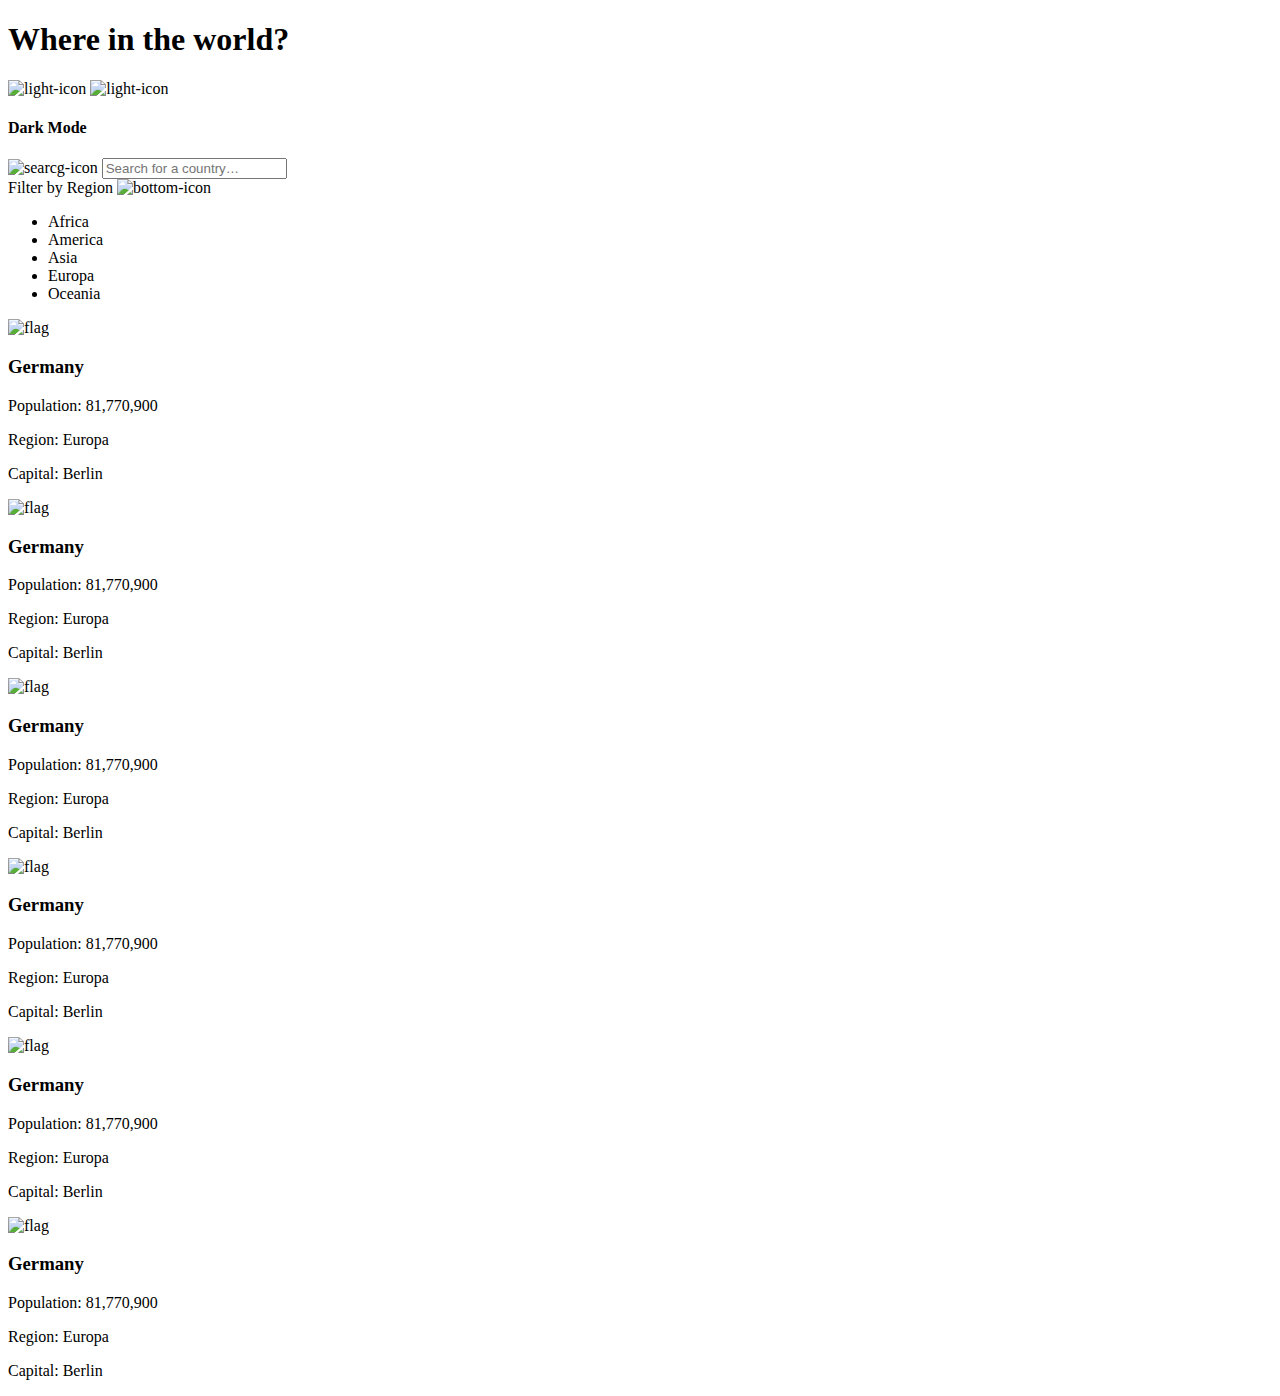
==== index.html @ 35b0d166 "make primary html structure" ====
<!DOCTYPE html>
<html lang="en">
  <head>
    <meta charset="UTF-8" />
    <meta name="viewport" content="width=device-width, initial-scale=1.0" />
    <title>Rest Countries API</title>
    <link rel="shortcut icon" href="Tesla.png" type="image/x-icon" />
    <link rel="stylesheet" href="./css/normalize.css" />
    <link rel="stylesheet" href="./css/style.css" />
  </head>
  <body>
    <!-- HEADER START -->
    <header class="header">
      <div class="site-header container">
        <h1 class="site__logo">Where in the world?</h1>
        <div class="site__dark-mode">
          <img id="light-icon" class="hidden" src="./image/light-icon.svg" alt="light-icon">
          <img id="dark-icon" src="./image/dark-icon.svg" alt="light-icon">
          <h4 class="site__mode-title">Dark Mode</h4>
        </div>
      </div>
    </header>
    <!-- HEADER END -->
    <!-- MAIN START -->
    <main class="site__form container">
      <div class="site__form-container">
        <form id="form">
         <img src="./image/search-icon.svg" alt="searcg-icon">
          <input
            type="text"
            id="search"
            placeholder="Search for a country…"
            autocomplete="off"
          />
        </form>
        <section class="country" id="country">
         <span class="country_title">Filter by Region</span>
          <img id="bottom-btn" src="./image/bottom-icon.svg" alt="bottom-icon">
        </section>
        <ul class="country-wrapper" id="country__list">
          <li class="country__item">Africa</li>
          <li class="country__item">America</li>
          <li class="country__item">Asia</li>
          <li class="country__item">Europa</li>
          <li class="country__item">Oceania</li>
        </ul>
      </div>

    </main>
    <!-- MAIN END -->
    <!-- SECTION START -->
    <section class="country__lists container">
      <div class="country__category">
        <div class="country_item">
          <img class="country_item_img" src="./image/germany-flag.png" alt="flag" width="264px" height="160px">
          <div class="country_item-content">
            <h3 class="country_item-name">Germany</h3>
            <p>Population: 81,770,900</p>
            <p>Region: Europa</p>
            <p>Capital: Berlin</p>
          </div>
        </div>
      </div>
      <div class="country__category">
        <div class="country_item">
          <img class="country_item_img" src="./image/germany-flag.png" alt="flag" width="264px" height="160px">
          <div class="country_item-content">
            <h3 class="country_item-name">Germany</h3>
            <p>Population: 81,770,900</p>
            <p>Region: Europa</p>
            <p>Capital: Berlin</p>
          </div>
        </div>
      </div>
      <div class="country__category">
        <div class="country_item">
          <img class="country_item_img" src="./image/germany-flag.png" alt="flag" width="264px" height="160px">
          <div class="country_item-content">
            <h3 class="country_item-name">Germany</h3>
            <p>Population: 81,770,900</p>
            <p>Region: Europa</p>
            <p>Capital: Berlin</p>
          </div>
        </div>
      </div>
      <div class="country__category">
        <div class="country_item">
          <img class="country_item_img" src="./image/germany-flag.png" alt="flag" width="264px" height="160px">
          <div class="country_item-content">
            <h3 class="country_item-name">Germany</h3>
            <p>Population: 81,770,900</p>
            <p>Region: Europa</p>
            <p>Capital: Berlin</p>
          </div>
        </div>
      </div>
      <div class="country__category">
        <div class="country_item">
          <img class="country_item_img" src="./image/germany-flag.png" alt="flag" width="264px" height="160px">
          <div class="country_item-content">
            <h3 class="country_item-name">Germany</h3>
            <p>Population: 81,770,900</p>
            <p>Region: Europa</p>
            <p>Capital: Berlin</p>
          </div>
        </div>
      </div>
      <div class="country__category">
        <div class="country_item">
          <img class="country_item_img" src="./image/germany-flag.png" alt="flag" width="264px" height="160px">
          <div class="country_item-content">
            <h3 class="country_item-name">Germany</h3>
            <p>Population: 81,770,900</p>
            <p>Region: Europa</p>
            <p>Capital: Berlin</p>
          </div>
        </div>
      </div>
    </section>
<!-- SECTION END -->























    <script src="./js/mode.js"></script>
    <script src="./js/request.js"></script>
    <script src="./js/app.js"></script>
  </body>
</html>
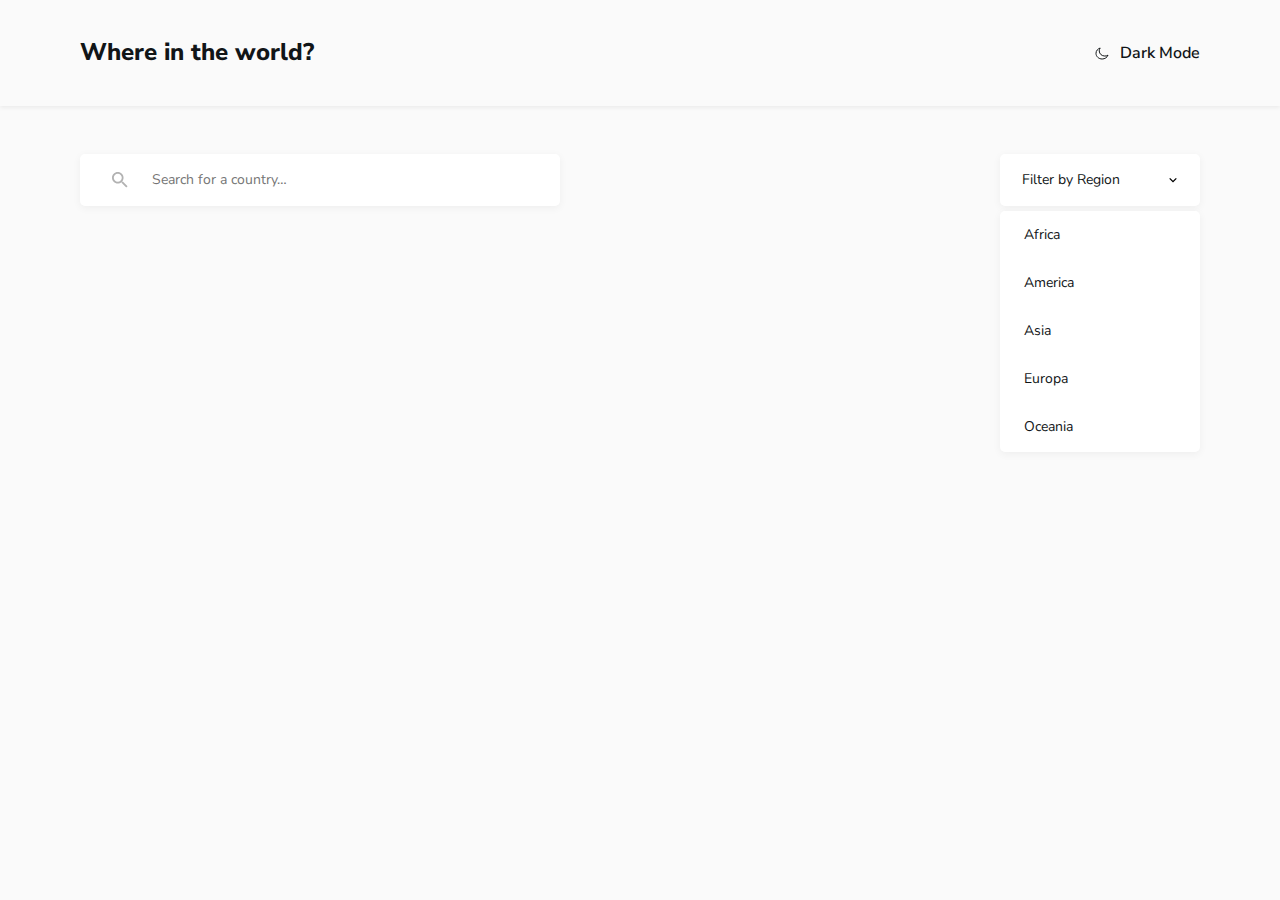
==== commit 14bd80fd: "done half parts" ====
--- a/index.html
+++ b/index.html
@@ -49,98 +49,10 @@
     </main>
     <!-- MAIN END -->
     <!-- SECTION START -->
-    <section class="country__lists container">
-      <div class="country__category">
-        <div class="country_item">
-          <img class="country_item_img" src="./image/germany-flag.png" alt="flag" width="264px" height="160px">
-          <div class="country_item-content">
-            <h3 class="country_item-name">Germany</h3>
-            <p>Population: 81,770,900</p>
-            <p>Region: Europa</p>
-            <p>Capital: Berlin</p>
-          </div>
-        </div>
-      </div>
-      <div class="country__category">
-        <div class="country_item">
-          <img class="country_item_img" src="./image/germany-flag.png" alt="flag" width="264px" height="160px">
-          <div class="country_item-content">
-            <h3 class="country_item-name">Germany</h3>
-            <p>Population: 81,770,900</p>
-            <p>Region: Europa</p>
-            <p>Capital: Berlin</p>
-          </div>
-        </div>
-      </div>
-      <div class="country__category">
-        <div class="country_item">
-          <img class="country_item_img" src="./image/germany-flag.png" alt="flag" width="264px" height="160px">
-          <div class="country_item-content">
-            <h3 class="country_item-name">Germany</h3>
-            <p>Population: 81,770,900</p>
-            <p>Region: Europa</p>
-            <p>Capital: Berlin</p>
-          </div>
-        </div>
-      </div>
-      <div class="country__category">
-        <div class="country_item">
-          <img class="country_item_img" src="./image/germany-flag.png" alt="flag" width="264px" height="160px">
-          <div class="country_item-content">
-            <h3 class="country_item-name">Germany</h3>
-            <p>Population: 81,770,900</p>
-            <p>Region: Europa</p>
-            <p>Capital: Berlin</p>
-          </div>
-        </div>
-      </div>
-      <div class="country__category">
-        <div class="country_item">
-          <img class="country_item_img" src="./image/germany-flag.png" alt="flag" width="264px" height="160px">
-          <div class="country_item-content">
-            <h3 class="country_item-name">Germany</h3>
-            <p>Population: 81,770,900</p>
-            <p>Region: Europa</p>
-            <p>Capital: Berlin</p>
-          </div>
-        </div>
-      </div>
-      <div class="country__category">
-        <div class="country_item">
-          <img class="country_item_img" src="./image/germany-flag.png" alt="flag" width="264px" height="160px">
-          <div class="country_item-content">
-            <h3 class="country_item-name">Germany</h3>
-            <p>Population: 81,770,900</p>
-            <p>Region: Europa</p>
-            <p>Capital: Berlin</p>
-          </div>
-        </div>
-      </div>
-    </section>
+    <ul id="country__lists" class="country__lists container"></ul>
 <!-- SECTION END -->
 
-
-
-
-
-
-
-
-
-
-
-
-
-
-
-
-
-
-
-
-
-
-
+<div class="overlay hidden" id="overlay"></div>
     <script src="./js/mode.js"></script>
     <script src="./js/request.js"></script>
     <script src="./js/app.js"></script>
--- a/css/style.css
+++ b/css/style.css
@@ -0,0 +1,383 @@
+@import url("https://fonts.googleapis.com/css2?family=Nunito+Sans:wght@300;400;600;800&display=swap");
+
+*{
+  margin: 0;
+  padding: 0;
+  box-sizing: border-box;
+  outline: none;
+  list-style: none;
+  text-decoration: none;
+}
+body {
+  font-family: 'Nunito Sans', sans-serif;
+  font-size: 14px;
+  background: var(--bg-color);
+}
+
+:root{
+  --text-color: #111517;
+  ---primary-color: #FFF;
+  --bg-color: #FAFAFA;
+  --shadow-color: rgba(0, 0, 0, 0.06);
+  --shadow-color2: rgba(0, 0, 0, 0.05);
+  --text-color2:#848484;
+}
+.hidden{
+  display: none !important;
+}
+.dark-mode{
+  ---primary-color:#2B3844;
+  --bg-color: #202C36;
+  --text-color : #fff;
+  --text-color2: #fff;
+}
+.container{
+  width: 100%;
+  max-width: 1440px;
+  margin-right: auto;
+  margin-left: auto;
+  padding-left: 80px;
+  padding-right: 80px;
+}
+.overlay {
+  position: fixed;
+  top: 0;
+  left: 0;
+  bottom: 0;
+  width: 100%;
+  background: rgba(0, 0, 0, 0.5);
+  backdrop-filter: blur(5px);
+}
+          /* HEADER SECTION */
+.site-header{
+  display: flex;
+  align-items: center;
+  justify-content: space-between;
+  padding-top: 23px;
+  padding-bottom: 23px;
+  background: var(--bg-color);
+  box-shadow: 0px 2px 4px 0px var(--shadow-color);
+}
+.site__dark-mode{
+  display: flex;
+  align-items: center;
+  gap: 10px;
+}
+.site__logo{
+  color: var(--text-color);
+  font-size: 24px;
+  font-weight: 800;
+}
+.site__mode-title{
+  color: var(--text-color);
+  font-size: 16px;
+  font-weight: 600;
+}
+                    /* MAIN SECTION */
+.site__form{
+  margin-top: 48px;
+  margin-bottom: 48px;
+  position: relative;
+}
+.site__form-container{
+  display: flex;
+  align-items: center;
+  justify-content: space-between;
+  margin-bottom: 48px;
+}
+form{
+  max-width: 480px;
+  width: 100%;
+  cursor: pointer;
+  border-radius: 5px;
+  background: var(---primary-color);
+  box-shadow: 0px 2px 9px 0px var(--shadow-color2);
+  display: flex;
+  align-items: center;
+  gap: 24px;
+  padding: 18px 30px 18px 32px;
+}
+form input{
+  color: var(--text-color2);
+  font-size: 14px;
+  font-weight: 400;
+  border: none;
+  background: var(---primary-color)
+}
+      /* SELECT SECTION */
+
+.country{
+  display: flex;
+  align-items: center;
+  justify-content: space-between;
+  max-width: 200px;
+  width: 100%;
+  border-radius: 5px;
+  background: var(---primary-color);
+  box-shadow: 0px 2px 9px 0px var(--shadow-color2);
+  padding: 18px 22px;
+  cursor: pointer;
+  position: relative;
+}
+/* .country-wrapper.hidden{
+  display: none;
+} */
+.country-wrapper{
+ position: absolute;
+ top: 110%;
+ right: 80px;
+ z-index: 10;
+ max-width: 200px;
+ width: 100%;
+ border-radius: 5px;
+ background: var(---primary-color);
+ box-shadow: 0px 2px 9px 0px var(--shadow-color2);
+}
+.country-wrapper .country__item{
+  padding: 16px 125px 16px 24px;
+  color: var(--text-color);
+  font-size: 14px;
+  font-weight: 400;
+  cursor: pointer;
+}
+.country__item:hover{
+  background: rgba(173, 173, 170, 0.301);
+}
+.country_title{
+  color: var(--text-color);
+  font-size: 14px;
+  font-weight: 400;
+}
+      /* GRID LIST */
+.country__lists{
+  display: grid;
+  grid-template-columns: repeat(auto-fit, minmax(250px, 1fr));
+  gap: 45px;
+}
+.country_item{
+  max-width: 264px;
+  width: 100%;
+  border-radius: 5px;
+  background: var(---primary-color);
+  box-shadow: 0px 0px 7px 2px rgba(0, 0, 0, 0.03);
+}
+.country_item-content{
+  padding: 24px 80px 46px 24px;
+}
+.country_item-content .country_item-name{
+  margin-bottom: 16px;
+  color: var(--text-color);
+  font-size: 18px;
+  font-weight: 800;
+  line-height: 26px;
+}
+.country_item p{
+  color: var(--text-color);
+  font-size: 14px;
+  font-weight: 600;
+  line-height: 16px;
+}
+.country_item p:not(:last-child){
+  margin-bottom: 8px;
+}
+/* ABOIUT HTML STYLES */
+.country__about{
+  padding: 70px 80px;
+}
+.back__item{
+  display: flex;
+  align-items: center;
+  gap: 11px;
+  margin-bottom: 60px;
+}
+.back__item.back-bg{
+  border-radius: 6px;
+  background: #2B3844;
+  box-shadow: 0px 0px 7px 0px rgba(0, 0, 0, 0.29);
+}
+.back__item .back__text{
+  color: var(--text-color);
+  font-size: 16px;
+  font-weight: 300;
+}
+.country__catalog{
+  display: flex;
+  align-items: center;
+  gap: 120px;
+}
+.country__content_wrapper{
+  display: flex;
+  align-items: flex-start;
+  gap: 140px;
+  margin-bottom: 65px;
+}
+.country__context__description p,
+.context__desc p{
+  color: var(--text-color);
+  font-size: 16px;
+  font-weight: 600;
+  line-height: 32px;
+}
+.country__context__description span,
+.context__desc span{
+  font-weight: 400;
+}
+.country__catalog-title{
+  color: var(--text-color);
+  font-size: 32px;
+  font-weight: 800;
+  margin-bottom: 23px;
+}
+.border__countries{
+  display: flex;
+  align-items: center;
+  gap: 15px;
+}
+.border__countries .border{
+  color: var(--text-color);
+  font-size: 16px;
+  font-weight: 600;
+  line-height: 24px;
+}
+.border__countries span{
+  padding: 5px 27px;
+  color: var(--text-color);
+  font-size: 14px;
+  font-weight: 300;
+  border-radius: 2px;
+  background: var(---primary-color);
+  box-shadow: 0px 0px 4px 1px rgba(0, 0, 0, 0.10);
+}
+
+
+@media screen and (max-width:1250px){
+  .country__catalog{
+    gap: 20px;
+  }
+  .country__catalog-content{
+    display: flex;
+    align-items: center;
+    justify-content: center;
+    flex-direction: column;
+  }
+  .country__content_wrapper{
+    justify-content: flex-start;
+    flex-direction: column;
+    gap: 10px;
+    margin-bottom: 34px;
+  }
+  .border__countries{
+    justify-content: flex-start;
+    flex-direction: column;
+  }
+
+}
+@media screen and (max-width:980px){
+  .border__country{
+    display: flex;
+    flex-direction: column;
+    gap: 10px;
+  }
+}
+
+    /* RESPONSIVES STYLES */
+@media screen and (max-width:900px) {
+  form{
+    max-width: 400px;
+  }
+  .country__catalog-img{
+    max-width: 320px;
+    width: 100%;
+    height: 275px;
+  }
+  .back__item{
+    padding: 6px 23px;
+    width: 105px;
+    border-radius: 2px;
+    background: var(---primary-color);
+    box-shadow: 0px 0px 7px 0px rgba(0, 0, 0, 0.29);
+  }
+  .country__catalog{
+    flex-direction: column;
+    gap: 30px;
+  }
+  .country__catalog-content{
+    justify-content: flex-start;
+  }
+  .border__country {
+    flex-direction: row;
+  }
+}
+@media screen and (max-width:768px){
+form{
+  max-width: 350px;
+}
+.country-wrapper{
+  position: absolute;
+  top: 110%;
+  right: 50px;
+}
+
+}
+@media screen and (max-width:660px){
+  .site__form-container{
+    display: flex;
+    align-items: center;
+    justify-content: space-between;
+    flex-direction: column;
+    gap: 40px;
+    margin-bottom: 48px;
+  }
+  .country-wrapper{
+    left: 220px;
+  }
+}
+@media screen and (max-width:560px){
+  .site__logo{
+    font-size: 14px;
+  }
+  .site__mode-title{
+    font-size: 12px;
+  }
+  .site__form{
+    margin-top: 24px;
+    margin-bottom: 32px;
+    position: relative;
+  }
+
+  .site__form-container{
+    display: flex;
+    align-items: center;
+    flex-direction: column;
+    gap: 40px;
+    margin-bottom: 48px;
+  }
+  .country-wrapper{
+    left: 170px;
+  }
+}
+@media screen and (max-width:500px) {
+  .country-wrapper{
+    left: 150px;
+  }
+}
+@media screen and (max-width:450px) {
+ .container{
+    padding-left: 40px;
+    padding-right: 40px;
+  }
+  .country-wrapper{
+    left: 110px;
+  }
+
+}
+@media screen and (max-width:400px){
+  .country-wrapper{
+    left: 90px;
+  }
+}
+@media screen and (max-width:350px){
+  .country-wrapper{
+    left: 70px;
+  }
+}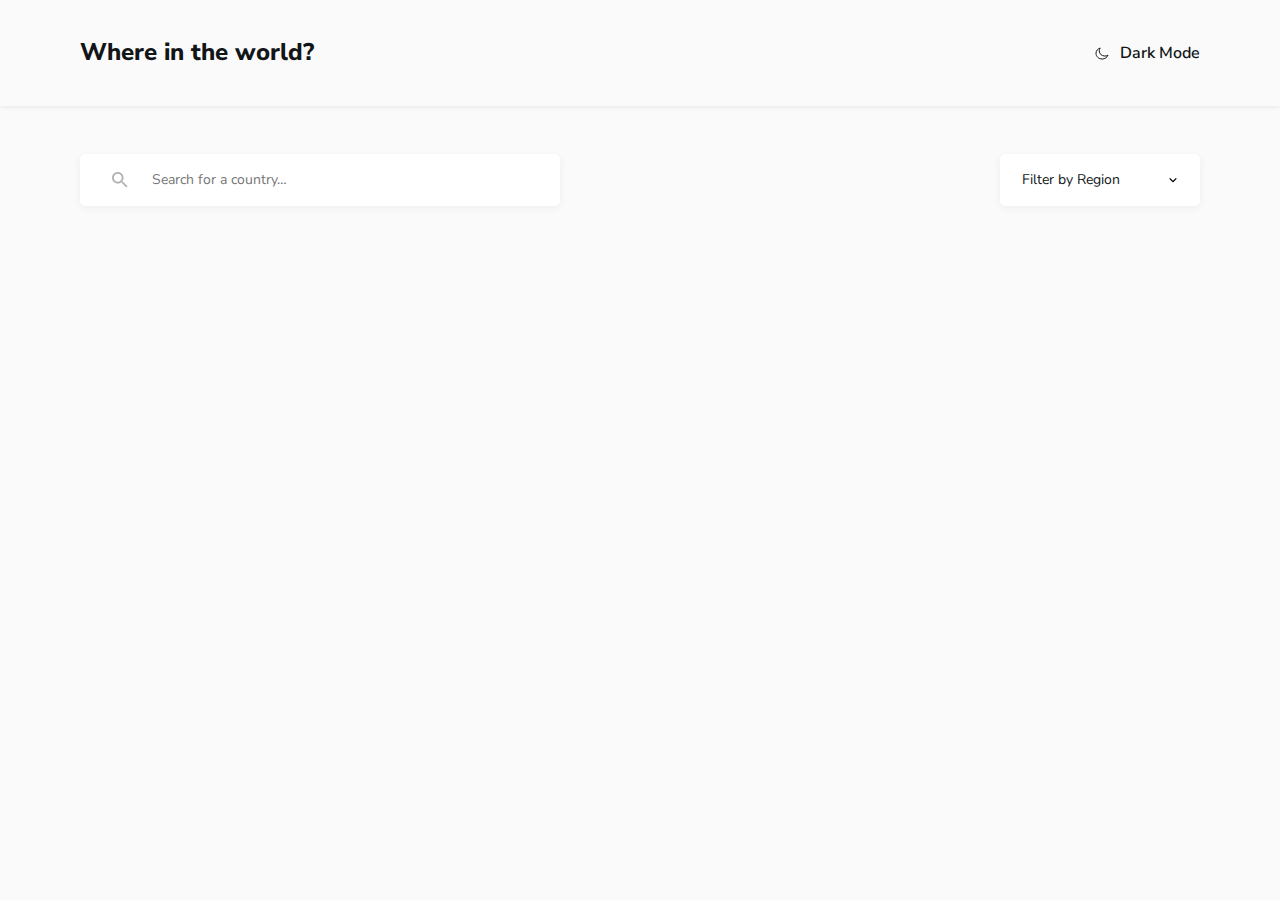
==== commit 8ff372c0: "a lot of vbugs" ====
--- a/index.html
+++ b/index.html
@@ -37,7 +37,7 @@
          <span class="country_title">Filter by Region</span>
           <img id="bottom-btn" src="./image/bottom-icon.svg" alt="bottom-icon">
         </section>
-        <ul class="country-wrapper" id="country__list">
+        <ul class="country-wrapper hidden" id="country__list">
           <li class="country__item">Africa</li>
           <li class="country__item">America</li>
           <li class="country__item">Asia</li>
@@ -51,10 +51,12 @@
     <!-- SECTION START -->
     <ul id="country__lists" class="country__lists container"></ul>
 <!-- SECTION END -->
+<!-- LOADER -->
+<div class="overlay hidden" id="overlay"></div>
 
-<div class="overlay hidden" id="overlay"></div>
     <script src="./js/mode.js"></script>
     <script src="./js/request.js"></script>
     <script src="./js/app.js"></script>
+    <script src="./js/about.js"></script>
   </body>
 </html>
--- a/css/style.css
+++ b/css/style.css
@@ -39,15 +39,28 @@
   padding-left: 80px;
   padding-right: 80px;
 }
-.overlay {
-  position: fixed;
-  top: 0;
-  left: 0;
-  bottom: 0;
-  width: 100%;
-  background: rgba(0, 0, 0, 0.5);
-  backdrop-filter: blur(5px);
-}
+.overlay{
+  position: absolute;
+  top: 50%;
+  left: 50%;
+  transform: translate(-50%,-50%);
+  width: 80px;
+  height: 80px;
+  border: 5px solid #FFF;
+  border-bottom-color: transparent;
+  border-radius: 50%;
+  display: inline-block;
+  box-sizing: border-box;
+  animation: rotation 1s linear infinite;
+  }
+  @keyframes rotation {
+  0% {
+      transform: rotate(0deg);
+  }
+  100% {
+      transform: rotate(360deg);
+  }
+  }
           /* HEADER SECTION */
 .site-header{
   display: flex;
@@ -164,6 +177,12 @@
 .country_item-content{
   padding: 24px 80px 46px 24px;
 }
+.country_item-content a{
+  color: var(--text-color);
+  margin-top: 20px;
+  font-size: 16px;
+  text-decoration: underline;
+}
 .country_item-content .country_item-name{
   margin-bottom: 16px;
   color: var(--text-color);
